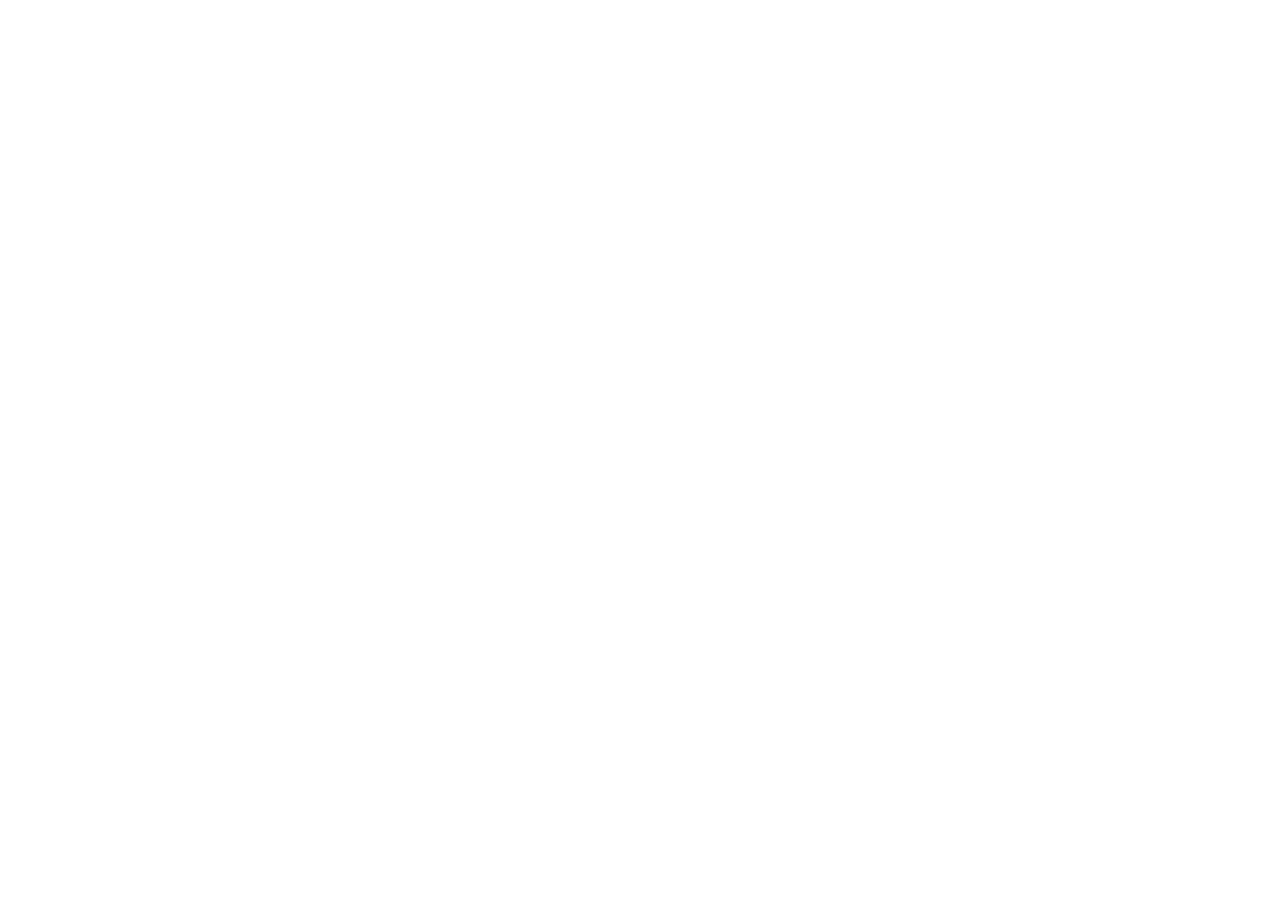
==== 03-jQuery/index.html @ f6653f0e "Adding project to the repository" ====
<!DOCTYPE html>
<html lang="pt-br">
    <head>
        <meta charset="UTF-8">
        <meta name="viewport" content="width=device-width, initial-scale=1.0">
        <title>jQuery</title>
    </head>
    <body>
        <script src="./vendor/jquery/jquery-3.7.1.min.js"></script>
    </body>
</html>
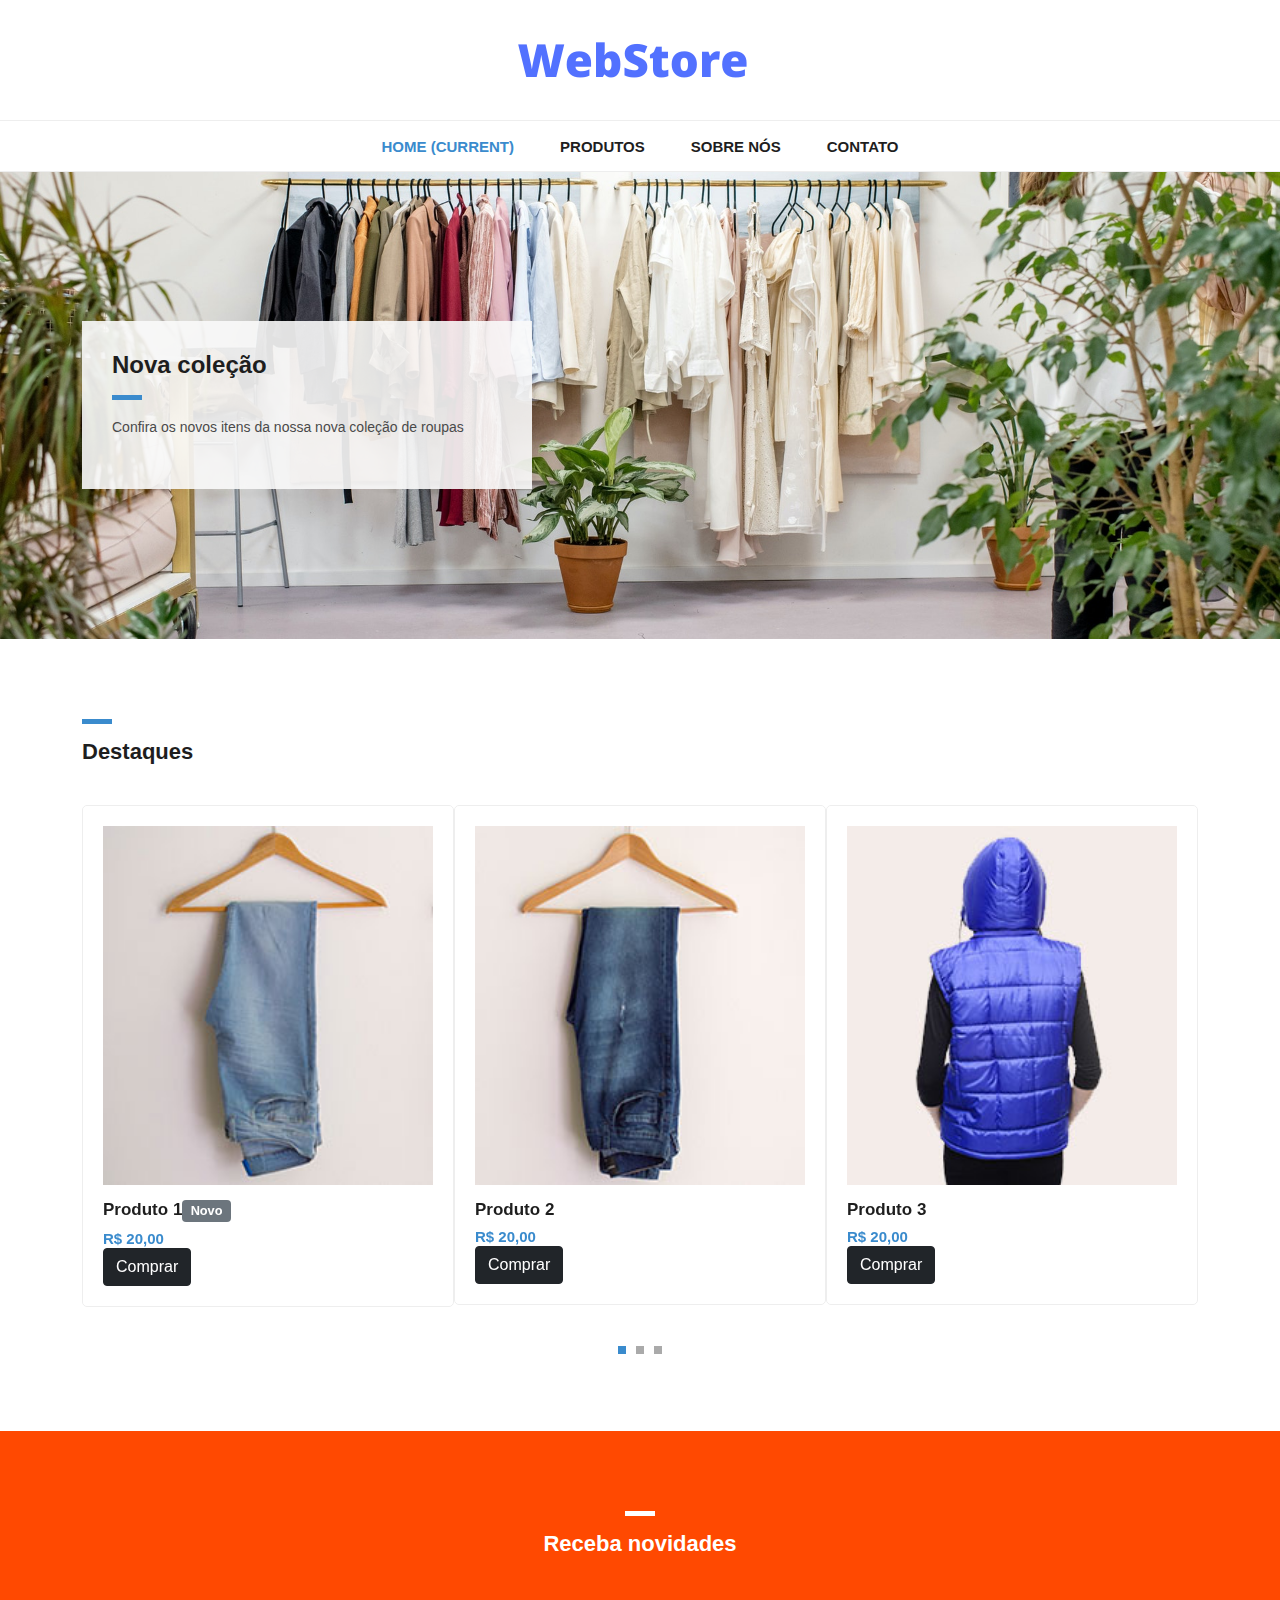
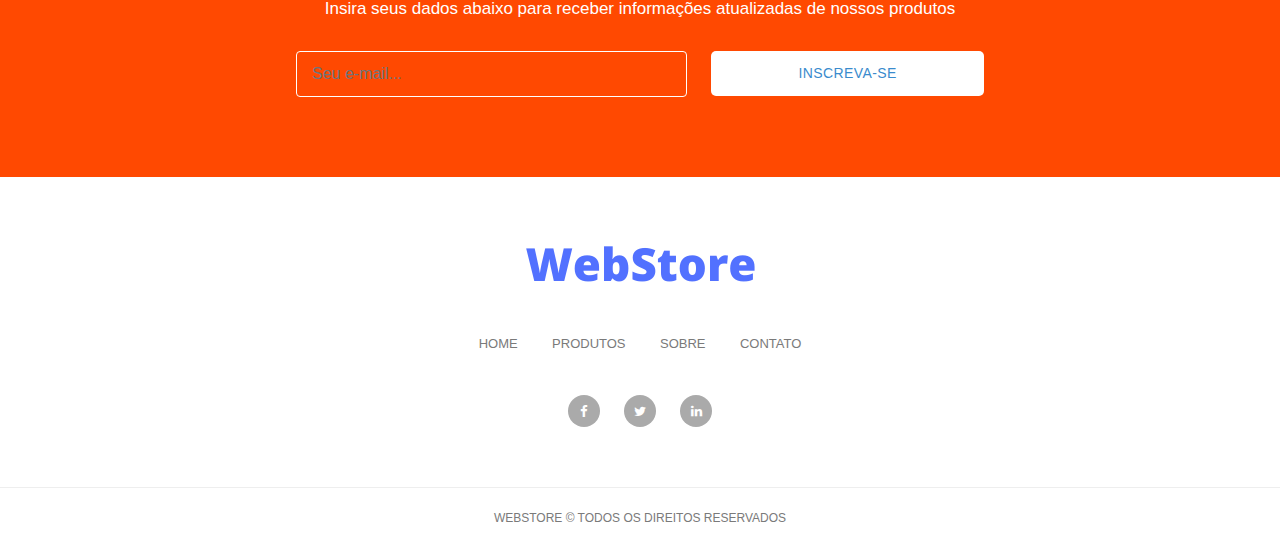
==== commit d4614138: "Adicionando arquivos do modulo de jQuery" ====
--- a/03-jQuery/index.html
+++ b/03-jQuery/index.html
@@ -1,11 +1,251 @@
 <!DOCTYPE html>
 <html lang="pt-br">
-    <head>
-        <meta charset="UTF-8">
-        <meta name="viewport" content="width=device-width, initial-scale=1.0">
-        <title>jQuery</title>
-    </head>
-    <body>
-        <script src="./vendor/jquery/jquery-3.7.1.min.js"></script>
-    </body>
+
+<head>
+    <meta charset="UTF-8">
+    <meta http-equiv="X-UA-Compatible" content="IE=edge">
+    <meta name="viewport" content="width=device-width, initial-scale=1.0">
+    <link rel="stylesheet" href="./vendor/bootstrap/css/bootstrap.min.css">
+    <link rel="stylesheet" href="./vendor/owl/css/owl.css">
+    <link rel="stylesheet" href="./vendor/fontawesome/fontawesome.css">
+
+    <link rel="stylesheet" href="./css/style.css">
+    <title>WebStore - Loja especializada</title>
+</head>
+
+<body>
+
+    <nav class="navbar navbar-expand-lg navbar-dark bg-dark static-top">
+        <div class="container">
+            <a class="navbar-brand" href="#"><img src="assets/images/header-logo.png" alt=""></a>
+            <button class="navbar-toggler" type="button" data-bs-toggle="collapse" data-bs-target="#navbarResponsive"
+                aria-controls="navbarResponsive" aria-expanded="false" aria-label="Toggle navigation">
+                <span class="navbar-toggler-icon"></span>
+            </button>
+            <div class="collapse navbar-collapse" id="navbarResponsive">
+                <ul class="navbar-nav ml-auto">
+                    <li class="nav-item active">
+                        <a class="nav-link" href="index.html">Home
+                            <span class="sr-only">(current)</span>
+                        </a>
+                    </li>
+                    <li class="nav-item">
+                        <a class="nav-link" href="#produtos">Produtos</a>
+                    </li>
+                    <li class="nav-item">
+                        <a class="nav-link nav-modal-open" rel="sobre" href="#sobre">Sobre nós</a>
+                    </li>
+                    <li class="nav-item">
+                        <a class="nav-link nav-modal-open" rel="contato" href="#contato">Contato</a>
+                    </li>
+                </ul>
+            </div>
+        </div>
+    </nav>
+
+    <div class="banner">
+        <div class="container">
+            <div class="row">
+                <div class="col-md-12">
+                    <div class="caption">
+                        <h2>Nova coleção</h2>
+                        <div class="line-dec"></div>
+                        <p>Confira os novos itens da nossa nova coleção de roupas</p>
+                    </div>
+                </div>
+            </div>
+        </div>
+    </div>
+
+    <div id="featured" class="featured-items">
+        <div class="container">
+            <div class="row">
+                <div class="col-md-12">
+                    <div class="section-heading">
+                        <div class="line-dec"></div>
+                        <h1>Destaques</h1>
+                    </div>
+                </div>
+                <div class="col-md-12">
+                    <div class="owl-carousel owl-theme">
+                        <div class="featured-item">
+                            <img src="assets/images/item-01.jpg" alt="Item 1">
+                            <h4>Produto 1</h4>
+                            <h6>R$ 20,00</h6>
+                            <a href="single-product.html">
+                                Comprar
+                            </a>
+                        </div>
+                        <div class="featured-item">
+                            <img src="assets/images/item-02.jpg" alt="Item 2">
+                            <h4>Produto 2</h4>
+                            <h6>R$ 20,00</h6>
+                            <a href="single-product.html">
+                                Comprar
+                            </a>
+                        </div>
+                        <div class="featured-item">
+                            <img src="assets/images/item-03.jpg" alt="Item 3">
+                            <h4>Produto 3</h4>
+                            <h6>R$ 20,00</h6>
+                            <a href="single-product.html">
+                                Comprar
+                            </a>
+                        </div>
+                        <div class="featured-item">
+                            <img src="assets/images/item-04.jpg" alt="Item 4">
+                            <h4>Produto 4</h4>
+                            <h6>R$ 20,00</h6>
+                            <a href="single-product.html">
+                                Comprar
+                            </a>
+                        </div>
+                        <div class="featured-item">
+                            <img src="assets/images/item-05.jpg" alt="Item 5">
+                            <h4>Produto 5</h4>
+                            <h6>R$ 20,00</h6>
+                            <a href="single-product.html">
+                                Comprar
+                            </a>
+                        </div>
+                        <div class="featured-item">
+                            <img src="assets/images/item-06.jpg" alt="Item 6">
+                            <h4>Produto 6</h4>
+                            <h6>R$ 20,00</h6>
+                            <a href="single-product.html">
+                                Comprar
+                            </a>
+                        </div>
+                        <div class="featured-item">
+                            <img src="assets/images/item-04.jpg" alt="Item 7">
+                            <h4>Produto 7</h4>
+                            <h6>R$ 20,00</h6>
+                            <a href="single-product.html">
+                                Comprar
+                            </a>
+                        </div>
+                        <div class="featured-item">
+                            <img src="assets/images/item-05.jpg" alt="Item 8">
+                            <h4>Produto 8</h4>
+                            <h6>R$ 20,00</h6>
+                            <a href="single-product.html">
+                                Comprar
+                            </a>
+                        </div>
+                        <div class="featured-item">
+                            <img src="assets/images/item-06.jpg" alt="Item 9">
+                            <h4>Produto 9</h4>
+                            <h6>R$ 20,00</h6>
+                            <a href="single-product.html">
+                                Comprar
+                            </a>
+                        </div>
+                    </div>
+                </div>
+            </div>
+        </div>
+    </div>
+
+    <div class="subscribe-form">
+        <div class="container">
+            <div class="row">
+                <div class="col-md-12">
+                    <div class="section-heading">
+                        <div class="line-dec"></div>
+                        <h1>Receba novidades</h1>
+                    </div>
+                </div>
+                <div class="col-md-8 offset-md-2">
+                    <div class="main-content">
+                        <p>Insira seus dados abaixo para receber informações atualizadas de nossos produtos</p>
+                        <div class="container">
+                            <form id="subscribe" class="form" action="" method="get">
+                                <div class="row">
+                                    <div class="col-md-7">
+                                        <fieldset>
+                                            <input name="email" type="text" class="form-control" id="email" value=""
+                                                placeholder="Seu e-mail...">
+                                        </fieldset>
+                                    </div>
+                                    <div class="col-md-5">
+                                        <fieldset>
+                                            <button type="submit" id="form-submit" class="button">Inscreva-se</button>
+                                        </fieldset>
+                                    </div>
+                                </div>
+                            </form>
+                        </div>
+                    </div>
+                </div>
+            </div>
+        </div>
+    </div>
+
+    <div class="footer">
+        <div class="container">
+            <div class="row">
+                <div class="col-md-12">
+                    <div class="logo">
+                        <img src="assets/images/header-logo.png" alt="">
+                    </div>
+                </div>
+                <div class="col-md-12">
+                    <div class="footer-menu">
+                        <ul>
+                            <li><a href="#top">Home</a></li>
+                            <li><a href="#produtos">Produtos</a></li>
+                            <li><a href="#sobre" rel="sobre" class="nav-modal-open">Sobre</a></li>
+                            <li><a href="#contato" rel="contato" class="nav-modal-open">Contato</a></li>
+
+                        </ul>
+                    </div>
+                </div>
+                <div class="col-md-12">
+                    <div class="social-icons">
+                        <ul>
+                            <li><a href="#"><i class="fa fa-facebook"></i></a></li>
+                            <li><a href="#"><i class="fa fa-twitter"></i></a></li>
+                            <li><a href="#"><i class="fa fa-linkedin"></i></a></li>
+                        </ul>
+                    </div>
+                </div>
+            </div>
+        </div>
+    </div>
+
+    <div class="sub-footer">
+        <div class="container">
+            <div class="row">
+                <div class="col-md-12">
+                    <div class="copyright-text">
+                        <p>WebStore &copy; Todos os direitos reservados</p>
+                    </div>
+                </div>
+            </div>
+        </div>
+    </div>
+
+
+    <!-- Modal Body -->
+    <!-- if you want to close by clicking outside the modal, delete the last endpoint:data-bs-backdrop and data-bs-keyboard -->
+    <div class="modal fade" id="modalId" tabindex="-1" role="dialog" aria-labelledby="modalTitleId" aria-hidden="true">
+        <div class="modal-dialog" role="document">
+            <div class="modal-content">
+                <div class="modal-header">
+                    <h5 class="modal-title">Modal title</h5>
+                    <button type="button" class="btn-close" data-bs-dismiss="modal" aria-label="Close"></button>
+                </div>
+                <div class="modal-body">
+                </div>
+            </div>
+        </div>
+    </div>
+
+
+    <script src="./vendor/jquery/jquery-3.6.0.min.js"></script>
+    <script src="./vendor/bootstrap/js/bootstrap.min.js"></script>
+    <script src="./vendor/owl/js/owl.js"></script>
+    <script src="./js/custom.js"></script>
+</body>
+
 </html>--- a/03-jQuery/css/style.css
+++ b/03-jQuery/css/style.css
@@ -0,0 +1,756 @@
+
+body {
+	font-family: 'Roboto', sans-serif;
+	transition: all 0.5s;
+}
+p {
+	margin-bottom: 0px;
+	font-size: 14px;
+	color: #4a4a4a;
+	line-height: 24px;
+}
+a {
+	text-decoration: none!important;
+}
+
+.copyright-text {
+	text-transform: uppercase;
+}
+
+.main-button a {
+	background-color: #3a8bcd;
+	border-radius: 5px;
+	padding: 10px 15px;
+	display: inline-block;
+	color: #fff;
+	font-size: 14px;
+	text-transform: uppercase;
+	font-weight: 300;
+	letter-spacing: 0.4px;
+	text-decoration: none;
+	transition: all 0.5s;
+}
+.main-button a:hover {
+	opacity: 0.7;
+}
+.section-heading {
+	margin-top: 80px;
+	margin-bottom: 40px;
+}
+.section-heading .line-dec {
+	width: 30px;
+	height: 5px;
+	background-color: #3a8bcd;
+}
+.section-heading h1 {
+	font-size: 22px;
+	font-weight: 700;
+	color: #1e1e1e;
+	margin-top: 15px;
+}
+
+/* Pre Header Style */
+#pre-header {
+	background-color: #3a8bcd;
+	text-align: center;
+}
+#pre-header span {
+	color: #fff;
+	font-size: 15px;
+	padding: 10px 0px;
+	display: inline-block;
+}
+
+/* Header Style */
+.navbar .navbar-brand {
+	text-align: center;
+	width: 100%;
+	position: relative;
+	padding: 25px 0px;
+}
+.bg-dark {
+	background-color: #fff!important;
+	border-bottom: 1px solid #eee;
+}
+#navbarResponsive {
+	z-index: 999;
+	position: absolute;
+	left: 50%;
+	top: 128px;
+	transform: translateX(-50%);
+}
+.navbar-dark .navbar-nav .nav-item {
+	margin: 0px 15px;
+}
+.navbar-dark .navbar-nav .nav-link {
+	text-transform: uppercase;
+	font-size: 15px;
+	font-weight: 700;
+	color: #1e1e1e;
+	transition: all 0.5s;
+}
+.navbar-dark .navbar-nav .nav-link:hover,
+.navbar-dark .navbar-nav .active>.nav-link,
+.navbar-dark .navbar-nav .nav-link.active,
+.navbar-dark .navbar-nav .nav-link.show,
+.navbar-dark .navbar-nav .show>.nav-link {
+	color: #3a8bcd;
+}
+.navbar:after {
+	width: 100%;
+	height: 1px;
+	background-color: #eee;
+	content: '';
+	position: absolute;
+	left: 0;
+	bottom: -52px;
+}
+.navbar-dark .navbar-toggler-icon {
+	background-image: none;
+}
+.navbar-dark .navbar-toggler {
+	border-color: #3a8bcd;
+	background-color: #3a8bcd;	
+	height: 50px;
+	outline: none;
+}
+.navbar-dark .navbar-toggler-icon:after {
+	content: '\f0c9';
+	color: #FFF;
+	font-size: 22px;
+	line-height: 30px;
+	font-family: 'FontAwesome';
+}
+/* Banner Style */
+.banner {
+	margin-top: 50px;
+	background-image: url(../assets/images/banner-bg.jpg);
+	background-size: cover;
+	background-repeat: no-repeat;
+	padding: 150px 0px;
+	background-position: center center;
+}
+.banner .caption {
+	background-color: rgba(250,250,250,0.9);
+	padding: 30px;
+	max-width: 450px;
+}
+.banner .caption h2 {
+	margin-top: 0px;
+	margin-bottom: 15px;
+	font-size: 24px;
+	font-weight: 700;
+	color: #1e1e1e;
+}
+.banner .caption .line-dec {
+	width: 30px;
+	height: 5px;
+	background-color: #3a8bcd;
+}
+.banner .caption p {
+	margin-top: 15px;
+	margin-bottom: 20px;
+}
+
+/* Featured Style */
+.featured-items {
+	margin-bottom: 70px;
+}
+.featured-item {
+	border-radius: 5px;
+	border: 1px solid #eee;
+	padding: 20px;
+	transition: all 0.5s;
+}
+.featured-item:hover {
+	opacity: 0.9;
+}
+.featured-item img {
+	width: 100%;
+}
+.featured-item h4 {
+	font-size: 17px;
+	font-weight: 700;
+	color: #1e1e1e;
+	margin-top: 15px;
+	transition: all 0.5s;
+}
+.featured-item:hover h4 {
+	color: #3a8bcd;
+}
+.featured-item h6 {
+	color: #3a8bcd;
+	font-size: 15px;
+	font-weight: 700;
+	margin-bottom: 0px;
+}
+.owl-theme .owl-dots {
+	text-align: center;
+	margin-top: 30px;
+}
+.owl-theme .owl-dots .owl-dot {
+	outline: none;
+}
+.owl-theme .owl-dots .active span {
+	background-color: #3a8bcd!important;
+}
+.owl-theme .owl-dots .owl-dot span {
+	background-color: #aaa;
+	width: 8px;
+	height: 8px;
+	display: inline-block;
+	margin: 0px 5px;
+	outline: none;
+}
+
+
+
+/* Subscribe Style */
+.subscribe-form {
+	background-color: #ff4901;
+	padding: 80px 0px;
+	text-align: center;
+}
+.subscribe-form .section-heading  {
+	margin-top: 0px;
+}
+.subscribe-form .section-heading h1 {
+	color: #fff;
+}
+.subscribe-form .section-heading .line-dec {
+	background-color: #fff;
+	margin: 0 auto;
+}
+.subscribe-form .main-content p {
+	font-size: 17px;
+	color: #fff;
+	margin-bottom: 30px;
+}
+.subscribe-form .main-content form  {
+	color: #fff;
+	display: inline;
+}
+.subscribe-form .main-content form input {
+	display: inline;
+}
+.subscribe-form .main-content form input {
+	width: 100%;
+	height: 46px;
+	border: 1px solid #fff;
+	background-color: transparent;
+	padding-left: 15px;
+	color: #fff;
+	outline: none;
+}
+.subscribe-form .main-content form button:focus {
+	color: #fff!important;
+}
+.subscribe-form .main-content form button {
+	width: 100%;
+	height: 45px;
+	cursor: pointer;
+	background-color: #fff;
+	outline: none;
+	border-radius: 5px;
+	padding: 10px 15px;
+	display: inline-block;
+	color: #3a8bcd;
+	font-size: 14px;
+	text-transform: uppercase;
+	font-weight: 300;
+	letter-spacing: 0.4px;
+	text-decoration: none;
+	transition: all 0.5s;
+	box-shadow: none;
+	border: none;
+}
+
+
+/* Footer Style */
+.footer {
+	text-align: center;
+}
+.footer ul {
+	padding: 0px;
+	margin: 0px;
+}
+.footer ul li {
+	list-style: none;
+	display: inline-block;
+}
+.footer .logo img {
+	max-width: 100%;
+	margin-top: 60px;
+	margin-bottom: 40px;
+}
+.footer .footer-menu {
+	margin-bottom: 40px;
+}
+.footer .footer-menu ul li {
+	margin: 0px 15px;
+}
+.footer .footer-menu a {
+	font-size: 13px;
+	color: #7a7a7a;
+	text-transform: uppercase;
+	transition: all 0.5s;
+}
+.footer .footer-menu a:hover {
+	color: #3a8bcd;
+	text-decoration: none;
+}
+.footer .social-icons {
+	margin-bottom: 60px;
+}
+.footer .social-icons ul li {
+	margin: 0px 10px;
+}
+.footer .social-icons a {
+	width: 32px;
+	height: 32px;
+	color: #fff;
+	background-color: #aaa;
+	text-align: center;
+	display: inline-block;
+	line-height: 33px;
+	border-radius: 50%;
+	font-size: 13px;
+	transition: all 0.5s;
+}
+.footer .social-icons a:hover {
+	background-color: #3a8bcd;
+}
+
+/* Sub Footer Style */
+.sub-footer {
+	border-top: 1px solid #eee;
+	text-align: center;
+}
+.sub-footer p {
+	font-size: 12px;
+	color: #7a7a7a;
+	line-height: 60px;
+}
+.sub-footer a {
+	color: #3a8bcd;
+	text-decoration: none;
+}
+
+/* Featured Page Style */
+.featured-page {
+	margin-top: 130px;
+	margin-bottom: 40px;
+}
+.featured-page .section-heading {
+	margin-top: 0px;
+	margin-bottom: 0px;
+}
+.featured-page #filters {
+	margin-top: 15px;
+	text-align: right;
+}
+.featured .featured-item {
+	margin-bottom: 30px;
+	text-decoration: none;
+}
+.featured .featured-item h4 {
+	transition: all 0.5s;
+}
+.featured .featured-item:hover h4 {
+	color: #3a8bcd;
+}
+#filter button {
+	outline: none;
+}
+#filter .btn-primary.focus,
+.btn-primary:focus {
+	color: #3a8bcd!important;
+	box-shadow: none!important;
+}
+#filters .btn-primary {
+	color: #1e1e1e;
+	border: none;
+	font-size: 15px;
+	font-weight: 700;
+	background-color: transparent;
+}
+/* Isotope Transitions
+------------------------------- */
+.isotope,
+.isotope .item {
+  -webkit-transition-duration: 0.8s;
+     -moz-transition-duration: 0.8s;
+      -ms-transition-duration: 0.8s;
+       -o-transition-duration: 0.8s;
+          transition-duration: 0.8s;
+}
+
+.isotope {
+  -webkit-transition-property: height, width;
+     -moz-transition-property: height, width;
+      -ms-transition-property: height, width;
+       -o-transition-property: height, width;
+          transition-property: height, width;
+}
+
+.isotope .item {
+  -webkit-transition-property: -webkit-transform, opacity;
+     -moz-transition-property:    -moz-transform, opacity;
+      -ms-transition-property:     -ms-transform, opacity;
+       -o-transition-property:         top, left, opacity;
+          transition-property:         transform, opacity;
+}
+
+.page-navigation ul {
+	text-align: center;
+	border-top: 1px solid #eee;
+	padding: 30px  0px 0px 0px;
+	margin: 0px 0px 80px 0px;
+}
+.page-navigation ul li {
+	display: inline-block;
+}
+.page-navigation ul li a {
+	width: 40px;
+	height: 40px;
+	display: inline-block;
+	text-align: center;
+	line-height: 38px;
+	border: 1px solid #eee;
+	border-radius: 5px;
+	font-weight: 700;
+	color: #1e1e1e;
+	font-size: 15px;
+	text-decoration: none;
+	transition: all 0.5s;
+}
+.page-navigation ul li a:hover,
+.page-navigation ul li.current-page a {
+	background-color: #3a8bcd;
+	border-color: #3a8bcd;
+	color: #fff;
+}
+
+
+
+/* Single Product Style */
+.single-product .product-slider {
+	padding: 20px;
+	border: 1px solid #eee!important;
+	border-radius: 5px;
+}
+.flexslider {
+	border: none!important;
+}
+#carousel {
+	margin-top: 20px;
+}
+#carousel .slides li {
+	width: 150px!important;
+}
+.single-product .right-content h4 {
+	font-size: 17px;
+	font-weight: 700;
+	margin-top: 0px;
+}
+.single-product .right-content h6 {
+	color: #3a8bcd;
+	font-size: 17px;
+	font-weight: 700;
+	margin-top: 10px;
+}
+.single-product .right-content p {
+	margin-top: 20px;
+	margin-bottom: 30px;
+}
+.single-product .right-content span {
+	font-size: 14px;
+	color: #3a8bcd;
+	font-weight: 500;
+	display: inline-block;
+	margin-bottom: 15px;
+}
+.single-product .right-content label {
+	font-size: 14px;
+	color: #4a4a4a;
+}
+.single-product .right-content .quantity-text {
+	margin-left: 10px;
+	width: 44px;
+	height: 44px;
+	line-height: 42px;
+	font-size: 14px;
+	font-weight: 700;
+	color: #4a4a4a;
+	display: inline-block;
+	text-align: center;
+	outline: none;
+	border: 1px solid #eee;
+}
+.single-product .right-content .button {
+	margin-left: 15px;
+	cursor: pointer;
+	background-color: #3a8bcd;
+	outline: none;
+	border-radius: 5px;
+	padding: 10px 15px;
+	display: inline-block;
+	color: #fff;
+	font-size: 14px;
+	text-transform: uppercase;
+	font-weight: 300;
+	letter-spacing: 0.4px;
+	text-decoration: none;
+	transition: all 0.5s;
+	box-shadow: none;
+	border: none;
+}
+.single-product .right-content .down-content span {
+	margin-bottom: 0px;
+	display: inline-block;
+	margin-left: 8px;
+	color: #aaa;
+}
+.single-product .right-content .down-content span a {
+	color: #aaa;
+	font-weight: 400;
+	margin-left: 4px;
+	transition: all 0.5s;
+}
+.single-product .right-content .down-content span a:hover {
+	color: #3a8bcd;
+}
+.single-product .right-content .down-content span a:hover i {
+	background-color: #3a8bcd;
+}
+.single-product .right-content .down-content span a i {
+	transition: all 0.5s;
+	background-color: #aaa;
+	width: 26px;
+	height: 26px;
+	display: inline-block;
+	text-align: center;
+	line-height: 26px;
+	border-radius: 50%;
+	color: #fff;
+	font-size: 12px;
+	margin-right: 5px;
+}
+.single-product .right-content .down-content .categories {
+	border-top: 1px solid #eee;
+	margin-top: 30px;
+	padding: 10px 0px;
+}
+.single-product .right-content .down-content .share {
+	border-top: 1px solid #eee;
+	padding: 10px 0px;
+}
+.single-product .right-content .down-content h6 {
+	font-size: 14px;
+	color: #4a4a4a;
+	font-weight: 400;
+}
+
+
+
+/* About Us Style */
+.about-page {
+	margin-top: 50px;
+    margin-bottom: 80px;
+}
+.about-page .right-content h4 {
+	font-size: 17px;
+	font-weight: 700;
+	margin-top: 0px;
+	margin-bottom: 20px;
+}
+.about-page .left-image img {
+	max-width: 100%;
+}
+.about-page .right-content span {
+	display: inline-block;
+	margin-left: 8px;
+}
+.about-page .right-content span a i {
+	transition: all 0.5s;
+	background-color: #aaa;
+	width: 26px;
+	height: 26px;
+	display: inline-block;
+	text-align: center;
+	line-height: 26px;
+	border-radius: 50%;
+	color: #fff;
+	font-size: 12px;
+	margin-right: 5px;
+}
+.about-page .right-content .share {
+	margin-top: 20px;
+	border-top: 1px solid #eee;
+	padding: 15px 0px;
+}
+.about-page .right-content h6 {
+	font-size: 14px;
+	color: #4a4a4a;
+	font-weight: 400;
+}
+.about-page .right-content span a:hover i {
+	background-color: #3a8bcd;
+}
+
+
+
+
+/* Contact Page Style */
+.contact-page {
+	margin-top: 50px;
+    margin-bottom: 80px;
+}
+.contact-page .right-content input,
+.contact-page .right-content textarea {
+	border-radius: 0px;
+	outline: none;
+	box-shadow: none;
+	font-size: 14px;
+	margin-bottom: 30px;
+}
+.contact-page .right-content input {
+	height: 44px;
+	line-height: 44px;
+}
+.contact-page .right-content textarea {
+	height: 200px;
+	max-height: 280px;
+}
+.contact-page .right-content span {
+	display: inline-block;
+	margin-left: 8px;
+}
+.contact-page .right-content span a i {
+	transition: all 0.5s;
+	background-color: #aaa;
+	width: 26px;
+	height: 26px;
+	display: inline-block;
+	text-align: center;
+	line-height: 26px;
+	border-radius: 50%;
+	color: #fff;
+	font-size: 12px;
+	margin-right: 5px;
+}
+.contact-page .right-content .share {
+	margin-top: 30px;
+	border-top: 1px solid #eee;
+	padding: 15px 0px;
+}
+.contact-page .right-content h6 {
+	font-size: 14px;
+	color: #4a4a4a;
+	font-weight: 400;
+}
+.contact-page .right-content span a:hover i {
+	background-color: #3a8bcd;
+}
+.contact-page .right-content .button {
+	cursor: pointer;
+	background-color: #3a8bcd;
+	outline: none;
+	border-radius: 5px;
+	padding: 10px 15px;
+	display: inline-block;
+	color: #fff;
+	font-size: 14px;
+	text-transform: uppercase;
+	font-weight: 300;
+	letter-spacing: 0.4px;
+	text-decoration: none;
+	transition: all 0.5s;
+	box-shadow: none;
+	border: none;
+}
+
+/* Responsive Style */
+@media (max-width: 991px) {
+
+	.banner {
+		border-top: none;
+		margin-top: 0px;
+	}
+	.navbar .navbar-brand {
+		width: auto;
+	}
+	.navbar:after {
+		display: none;
+	}
+	#navbarResponsive {
+	    z-index: 99999;
+	    position: absolute;
+	    top: 96px;
+	    width: 100%;
+	    text-align: center;
+	    background-color: rgba(250,250,250,0.95);
+	    box-shadow: 0px 10px 10px rgba(0,0,0,0.1);
+	}
+	.navbar-dark .navbar-nav .nav-item {
+		border-bottom: 1px solid #eee;
+	}
+	.navbar-dark .navbar-nav .nav-item:last-child {
+		border-bottom: none;
+	}
+	.navbar-dark .navbar-nav .nav-link {
+		padding: 15px 0px;
+	}
+	.featured-page #filters {
+		text-align: right;
+	} 
+	.single-product .right-content {
+		margin-top: 30px;
+	}
+	.about-page .right-content {
+		margin-top: 30px;
+	}
+	.contact-page .right-content {
+		margin-top: 30px;
+	}
+	.contact-page .right-content .col-md-6,
+	.contact-page .right-content .col-md-12 {
+		padding: 0px;
+	}
+	.featured-page {
+		margin-top: 80px;
+	}
+	.about-page,
+	.contact-page {
+		margin-top: 0px;
+	}
+
+}
+
+@media (max-width: 767px) {
+
+	.subscribe-form .main-content form input.button {
+		margin-top: 20px;
+	}
+	.featured-page #filters {
+		margin-top: 15px;
+		text-align: left;
+	} 
+
+}
+
+::placeholder {
+	color: #fff
+}
+
+#email {
+	position: relative;
+}
+
+.invalid {
+	border-color: #F00;
+}
+
+.text-muted {
+	display: none;
+}